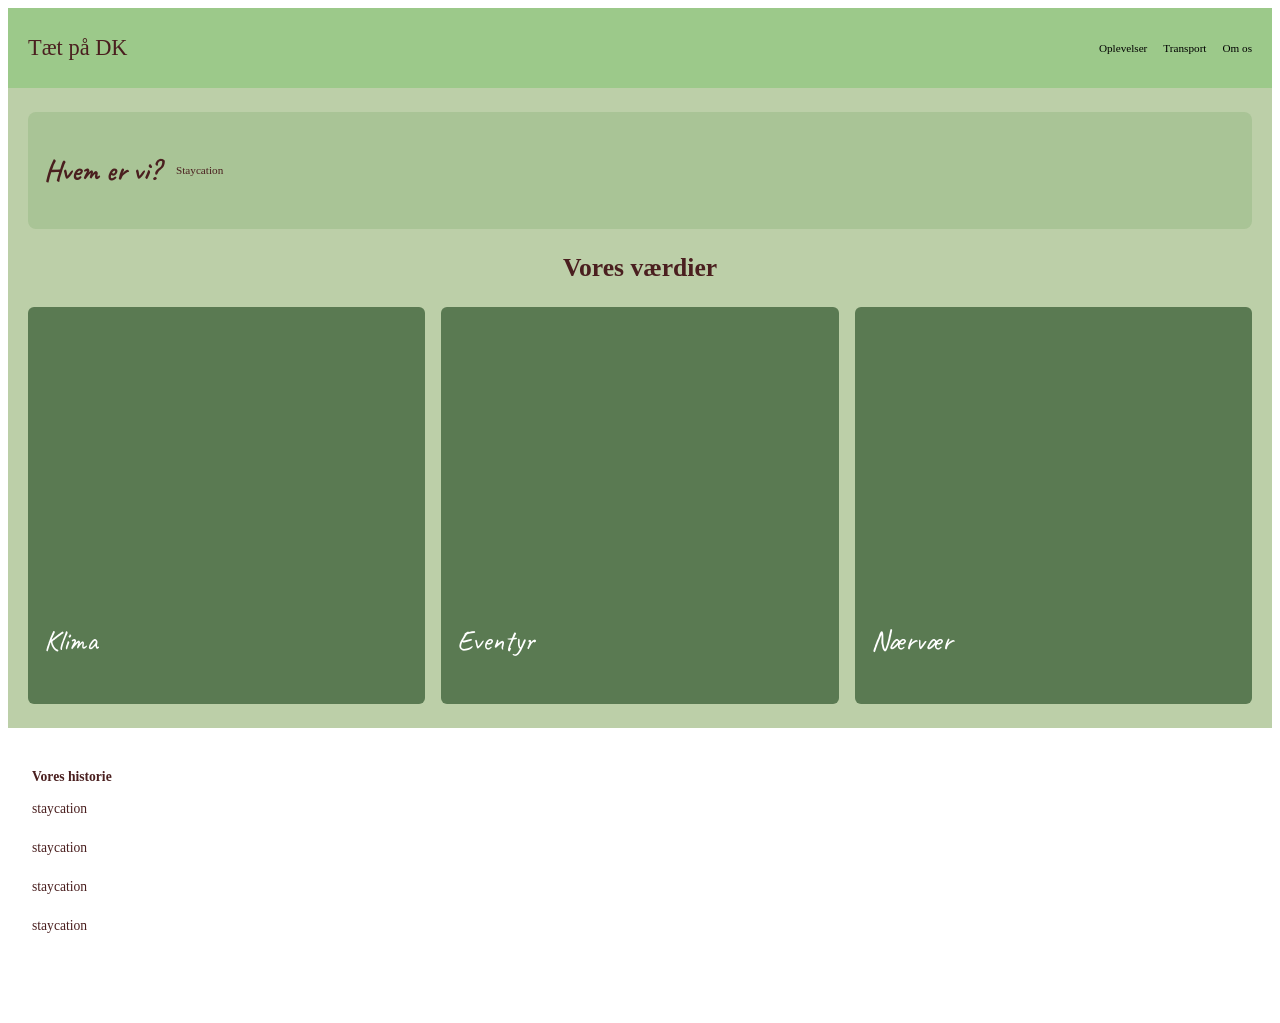
==== about.html @ 029e892a "Nadine's code. About us" ====
<!DOCTYPE html>
<html lang="da">
<head>
    <meta charset="UTF-8">
    <meta name="viewport" content="width=device-width, initial-scale=1.0">

    <title>Tæt på DK</title>

    <link rel="preconnect" href="https://fonts.googleapis.com">
    <link href="https://fonts.googleapis.com/css2?family=Caveat&display=swap" rel="stylesheet">

    <link rel="stylesheet" href="about.css">
</head>

<body>

    <header class="navigation">
        <h1>Tæt på DK</h1>

        <nav>
            <a href="#">Oplevelser</a>
            <a href="#">Transport</a>
            <a href="#">Om os</a>
        </nav>
    </header>

    <main>

        <section class="grøn">
            <div class="hvem-boks">
                <h2>Hvem er vi?</h2>
                <p>Staycation</p>
                <img>
            </div>

            <h2 class="værdier-titel">Vores værdier</h2>

            <div class="kort-række">
                <div class="kort">
                    <h3>Klima</h3>
                </div>

                <div class="kort">
                    <h3>Eventyr</h3>
                </div>

                <div class="kort">
                    <h3>Nærvær</h3>
                </div>
            </div>
        </section>

        <section class="historie">
            <h2>Vores historie</h2>
            <p>staycation</p>
            <p>staycation</p>
            <p>staycation</p>
            <p>staycation</p>
        </section>

    </main>

</body>
</html>
---- about.css ----
{
margin: 0;
padding: 0;
box-sizing: border-box;
}
header {
background-color: #9cc98a;
display: flex;
justify-content: space-between;
align-items: center;
padding: 12px 20px;
}
nav {
display: flex;
gap: 16px;
}
nav a {
color: black;
text-decoration: none;
font-size: 0.7rem;
}
header h1 {
font-size: 1.4rem;
font-weight: 500;
}
.grøn {
background-color: #bccfa8;
padding: 24px 20px;
}
.hvem-boks {
background-color: #a9c496;
border-radius: 8px;
padding: 16px;
display: flex;
align-items: center;
gap: 16px;
}
.hvem-boks h2 {
font-family:"caveat", cursive;
font-size: 1.8rem;
}
.hvem-boks p {
font-size: 0.7rem;
line-height: 1.4;
}
.værdier-titel {
text-align: center;
font-size: 1.6rem;
margin: 24px 0;
}
.kort-række {
display: flex;
gap: 16px;
}
.kort {
background-color: #5a7a52;
border-radius: 6px;
flex: 1;
padding: 16px;
display: flex;
align-items: flex-end;
aspect-ratio: 1/1;
}
.kort h3 {
color: white;
font-family: "Caveat", cursive;
font-size: 1.8rem;
font-weight: 400;
}
.historie {
padding: 30px 24px 60px;
}
.historie h2 {
font-size: 0.85rem;
margin-bottom: 12 px;
}
.historie p {
font-size: 0.85rem;
line-height: 1.4;
margin-bottom: 20px;
}
body {
color: #4a1f1f;
}
.historie h2 {
color: #4a1f1f;
}
.historie p {
color: #4a1f1f;
}
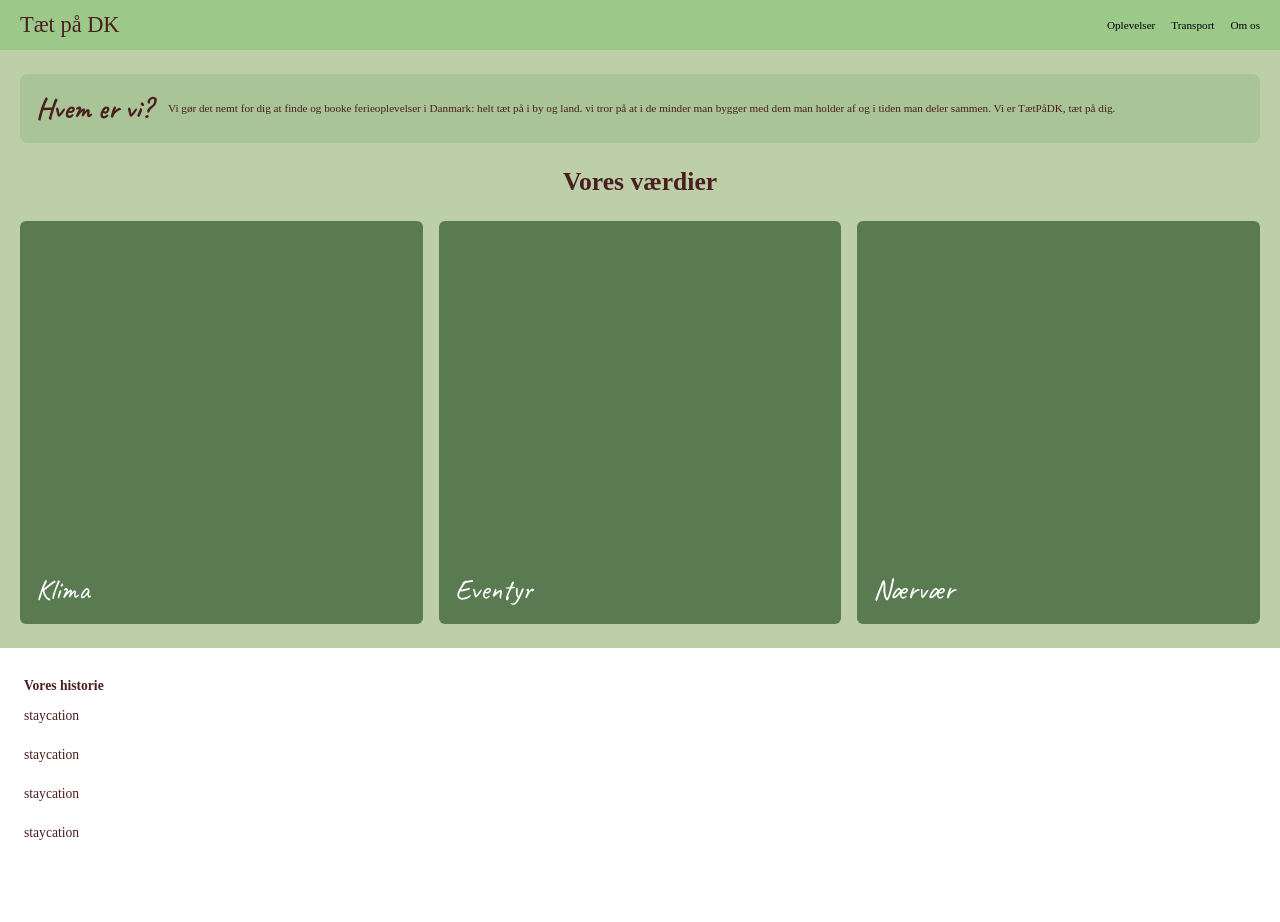
==== commit b3fb628d: "fixed filepath" ====
--- a/about.html
+++ b/about.html
@@ -9,7 +9,7 @@
     <link rel="preconnect" href="https://fonts.googleapis.com">
     <link href="https://fonts.googleapis.com/css2?family=Caveat&display=swap" rel="stylesheet">
 
-    <link rel="stylesheet" href="about.css">
+    <link rel="stylesheet" href="./css/about.css">
 </head>
 
 <body>
@@ -29,7 +29,7 @@
         <section class="grøn">
             <div class="hvem-boks">
                 <h2>Hvem er vi?</h2>
-                <p>Staycation</p>
+                <p>Vi gør det nemt for dig at finde og booke ferieoplevelser i Danmark: helt tæt på i by og land. vi tror på at  i de minder man bygger med dem man holder af og i tiden man deler sammen. Vi er TætPåDK, tæt på dig.  </p>
                 <img>
             </div>
 
--- a/css/about.css
+++ b/css/about.css
@@ -0,0 +1,102 @@
+* {
+    margin: 0;
+    padding: 0;
+    box-sizing: border-box;
+}
+
+header {
+    background-color: #9cc98a;
+    display: flex;
+    justify-content: space-between;
+    align-items: center;
+    padding: 12px 20px;
+}
+
+nav {
+    display: flex;
+    gap: 16px;
+}
+
+nav a {
+    color: black;
+    text-decoration: none;
+    font-size: 0.7rem;
+}
+
+header h1 {
+    font-size: 1.4rem;
+    font-weight: 500;
+}
+
+.grøn {
+    background-color: #bccfa8;
+    padding: 24px 20px;
+}
+
+.hvem-boks {
+    background-color: #a9c496;
+    border-radius: 8px;
+    padding: 16px;
+    display: flex;
+    align-items: center;
+    gap: 16px;
+}
+
+.hvem-boks h2 {
+    font-family: "Caveat", cursive;
+    font-size: 1.8rem;
+}
+
+.hvem-boks p {
+    font-size: 0.7rem;
+    line-height: 1.4;
+}
+
+.værdier-titel {
+    text-align: center;
+    font-size: 1.6rem;
+    margin: 24px 0;
+}
+
+.kort-række {
+    display: flex;
+    gap: 16px;
+}
+
+.kort {
+    background-color: #5a7a52;
+    border-radius: 6px;
+    flex: 1;
+    padding: 16px;
+    display: flex;
+    align-items: flex-end;
+    aspect-ratio: 1 / 1;
+}
+
+.kort h3 {
+    color: white;
+    font-family: "Caveat", cursive;
+    font-size: 1.8rem;
+    font-weight: 400;
+}
+
+.historie {
+    padding: 30px 24px 60px;
+}
+
+.historie h2 {
+    font-size: 0.85rem;
+    margin-bottom: 12px;
+    color: #4a1f1f;
+}
+
+.historie p {
+    font-size: 0.85rem;
+    line-height: 1.4;
+    margin-bottom: 20px;
+    color: #4a1f1f;
+}
+
+body {
+    color: #4a1f1f;
+}
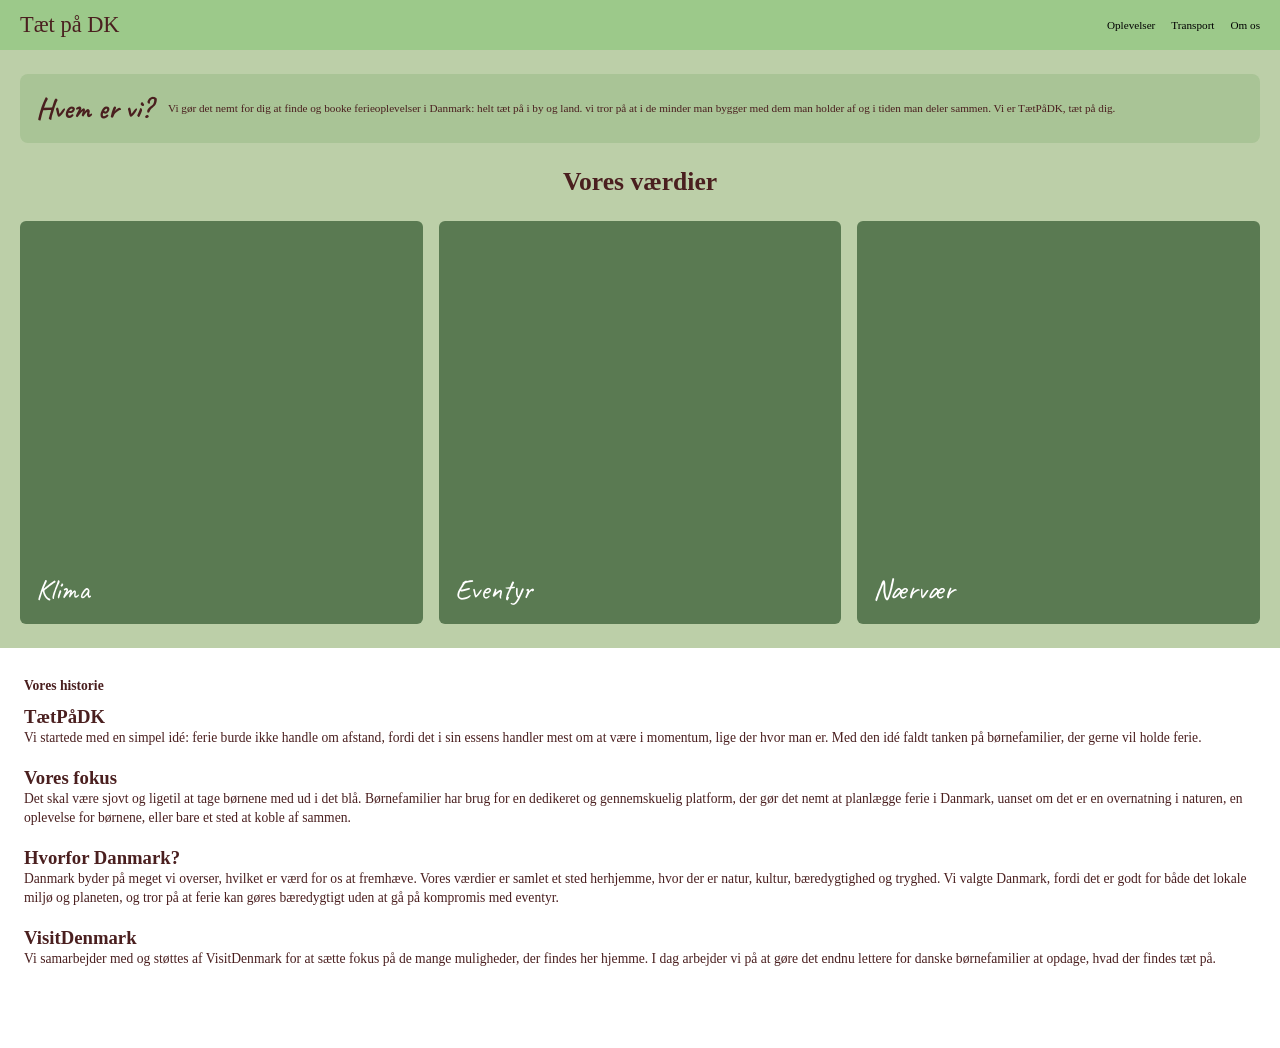
==== commit 6ceb55df: "inserted text" ====
--- a/about.html
+++ b/about.html
@@ -29,7 +29,7 @@
         <section class="grøn">
             <div class="hvem-boks">
                 <h2>Hvem er vi?</h2>
-                <p>Vi gør det nemt for dig at finde og booke ferieoplevelser i Danmark: helt tæt på i by og land. vi tror på at  i de minder man bygger med dem man holder af og i tiden man deler sammen. Vi er TætPåDK, tæt på dig.  </p>
+                <p>Vi gør det nemt for dig at finde og booke ferieoplevelser i Danmark: helt tæt på i by og land. vi tror på at  i de minder man bygger med dem man holder af og i tiden man deler sammen. Vi er TætPåDK, tæt på dig.  </p>
                 <img>
             </div>
 
@@ -52,10 +52,36 @@
 
         <section class="historie">
             <h2>Vores historie</h2>
-            <p>staycation</p>
-            <p>staycation</p>
-            <p>staycation</p>
-            <p>staycation</p>
+
+            <h3>TætPåDK</h3>
+            <p>
+                Vi startede med en simpel idé: ferie burde ikke handle om afstand, fordi det i sin
+                essens handler mest om at være i momentum, lige der hvor man er. Med den idé
+                faldt tanken på børnefamilier, der gerne vil holde ferie.
+            </p>
+
+            <h3>Vores fokus</h3>
+            <p>
+                Det skal være sjovt og ligetil at tage børnene med ud i det blå. Børnefamilier har
+                brug for en dedikeret og gennemskuelig platform, der gør det nemt at planlægge
+                ferie i Danmark, uanset om det er en overnatning i naturen, en oplevelse for
+                børnene, eller bare et sted at koble af sammen.
+            </p>
+
+            <h3>Hvorfor Danmark?</h3>
+            <p>
+                Danmark byder på meget vi overser, hvilket er værd for os at fremhæve. Vores
+                værdier er samlet et sted herhjemme, hvor der er natur, kultur, bæredygtighed og
+                tryghed. Vi valgte Danmark, fordi det er godt for både det lokale miljø og planeten,
+                og tror på at ferie kan gøres bæredygtigt uden at gå på kompromis med eventyr.
+            </p>
+
+            <h3>VisitDenmark</h3>
+            <p>
+                Vi samarbejder med og støttes af VisitDenmark for at sætte fokus på de mange
+                muligheder, der findes her hjemme. I dag arbejder vi på at gøre det endnu lettere
+                for danske børnefamilier at opdage, hvad der findes tæt på.
+            </p>
         </section>
 
     </main>
